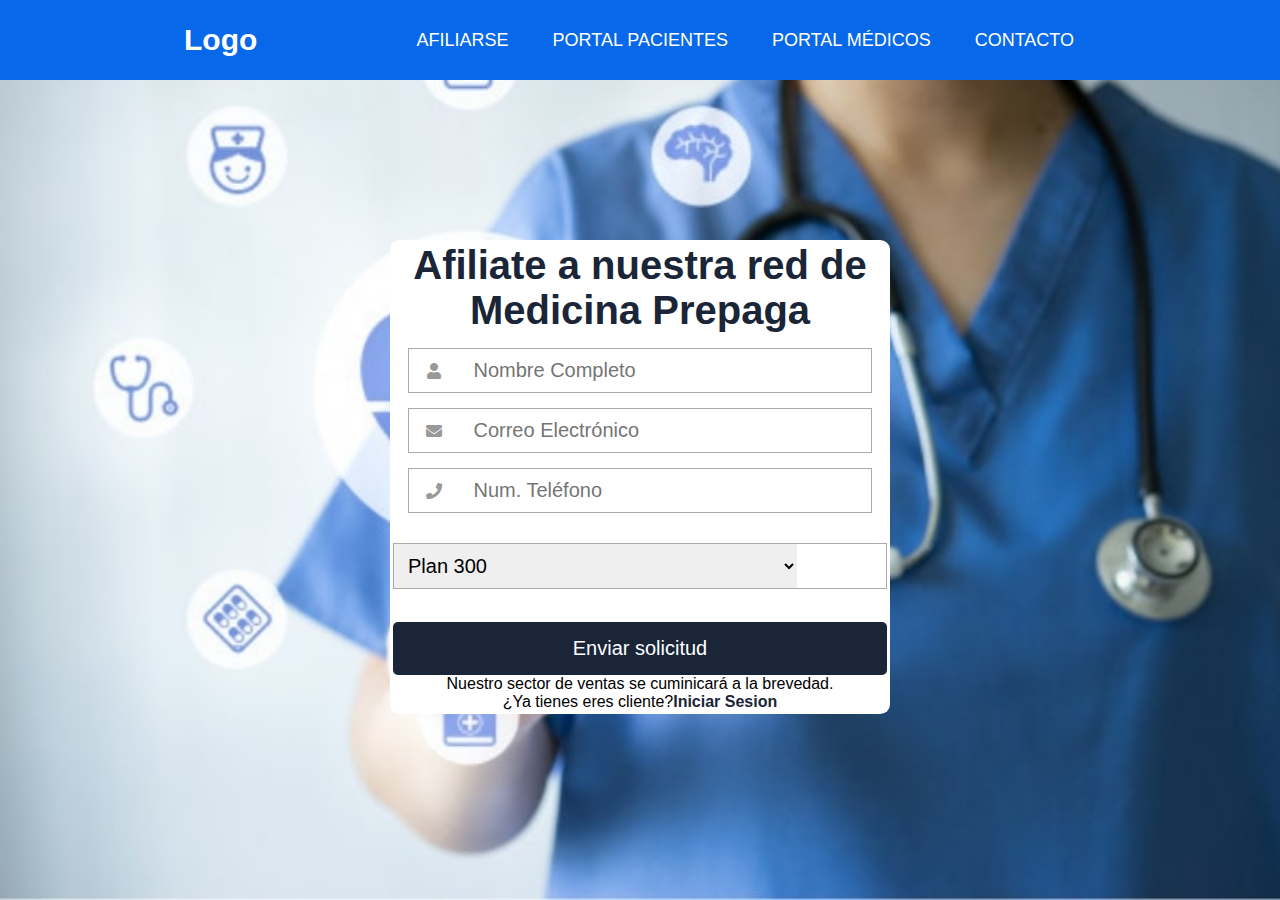
==== afiliarse.html @ e0872a02 "prueba" ====
<!DOCTYPE html>
<html lang="es">
<head>
	<meta charset="UTF-8">
	<title></title> 
	<meta name="viewport" content="width=device-width, user-scalable=yes, initial-scale=1.0, maximum-scale=3.0, minimum-scale=1.0">
 <link rel="stylesheet" href="https://use.fontawesome.com/releases/v5.6.3/css/all.css" >
	<link rel="stylesheet" href="estilos.css">
	<script defer src="index.js"></script>

</head>  
<body>
        <header class="header">
          <nav class="nav">
            <a href="index.html" class="logo nav-link">Logo</a>
            <button class="nav-toggle" aria-label="Abrir menú">
              <i class="fas fa-bars"></i>
            </button>
            <ul class="nav-menu">
              <li class="nav-menu-item">
                <a href="afiliarse.html" class="nav-menu-link nav-link">Afiliarse</a>
              </li>
              <li class="nav-menu-item">
                <a href="login.html" class="nav-menu-link nav-link">Portal Pacientes</a>
              </li>
              <li class="nav-menu-item">
                <a href="portal-medicos.html" class="nav-menu-link nav-link">Portal Médicos</a>
              </li>
              <li class="nav-menu-item">
                <a href="contactos.html" class="nav-menu-link nav-link">Contacto</a>
              </li>
            </ul>
          </nav>
        </header>
 <form class="formulario">
    
    <h1>Afiliate a nuestra red de Medicina Prepaga</h1>
     <div class="contenedor">
          <div class="input-contenedor">
         <i class="fas fa-user icon"></i>
         <input type="text" minlength="5" maxlength="40" required placeholder="Nombre Completo">
                 </div>
         
         <!--<div class="input-contenedor">
            <i class="fas fa-id-card icon"></i>
            <input type="text" placeholder="Número de afiliado">  
            </div>-->

         <div class="input-contenedor">
         <i class="fas fa-envelope icon"></i>
         <input type="email" placeholder="Correo Electrónico">
         <!--<i class="fas fa-envelope icon"></i>
         <input type="text" placeholder="Correo Electrónico">-->         
         </div>
         <div class="input-contenedor">
          <i class="fas fa-phone icon"></i>
        <input type="tel" placeholder="Num. Teléfono">
      </div> 
    </div>
         
          <!--<div class="input-contenedor">
            <i class="fas fa-calendar icon"></i>
            <input type="date"placeholder="Fecha de Nacimiento">-->
            </div>
        <!--<i class="fas fa-key icon"></i>
          <input type="password" placeholder="Contraseña">-->
          <div class="input-contenedor">
          <select name="producto" form="formulario" required>
            <option value="plan300">Plan 300</option>
            <option value="plan400">Plan 400</option>
            <option value="plan500">Plan 500</option>
            <option value="planplatinum">Plan Platinum</option>
          </select>
        </div><br>

         <input type="submit" value="Enviar solicitud" class="button">
         <p>Nuestro sector de ventas se cuminicará a la brevedad.</p>
         <p>¿Ya tienes eres cliente?<a class="link" href="login.html">Iniciar Sesion</a></p>
     </div>
    </form>
</body>
</html>
---- estilos.css ----
* {
    margin: 0;
    box-sizing: border-box;
  }
  .div1{
    border: 1px solid #0769e9;
    background-color:transparent;
    width: 30vw;
    height: 30vh;
    margin: auto;
    padding: 150px;
    text-align:justify;
  }
  body {
    font-family: Arial, Helvetica, sans-serif;
    margin: 0;
   background: url(fondo.jpg);
    background-size: cover;
    background-attachment: fixed;
    padding: 90px 20px 0;
}
.header {
    background-color: #0769e9;
    height: 80px;
    position: fixed;
    width: 100%;
    top: 0;
    left: 0;
  }
  .logo{
    width: 175px;
    height: 65px;

    }
  .nav {
    display: flex;
    justify-content: space-between;
  
    max-width: 992px;
    margin: 0 auto;
  }
  
  .nav-link {
    color: white;
    text-decoration: none;
  }
  
  
  .logo {
    font-size: 30px;
    font-weight: bold;
    padding: 0 40px;
    line-height: 80px;
  }
  .h1{
    text-align: center;
    font-family: 'Lucida Sans', 'Lucida Sans Regular', 'Lucida Grande', 'Lucida Sans Unicode', Geneva, Verdana, sans-serif;
  }
  
  .nav-menu {
    display: flex;
    margin-right: 40px;
    list-style: none;
  }
  
  .nav-menu-item {
    font-size: 18px;
    margin: 0 10px;
    line-height: 80px;
    text-transform: uppercase;
    width: max-content;
  }
  
  .nav-menu-link {
    padding: 8px 12px;
    border-radius: 3px;
  }
  
  .nav-menu-link:hover,
  .nav-menu-link_active {
    background-color: #034574;
    transition: 0.5s;
  }
  
  /* TOGGLE */
  .nav-toggle {
    color: white;
    background: none;
    border: none;
    font-size: 30px;
    padding: 0 20px;
    line-height: 60px;
    cursor: pointer;
  
    display: none;
  }
  .div1{
    grid-template-columns: auto;
    
  }
  
  
  /* MOBILE */
  @media (max-width: 768px) {
    body {
      padding-top: 70px;
    }
  
    .header {
      height: 60px;
    }
  
    .logo {
      font-size: 25px;
      padding: 0 20px;
      line-height: 60px;
    }
  
    .nav-menu {
      flex-direction: column;
      align-items: center;
      margin: 0;
      background-color: #2c3e50;
      position: fixed;
      top: 60px;
      width: 100%;
      padding: 20px 0;
  
      height: calc(100% - 60px);
      overflow-y: auto;
  
      left: 100%;
      transition: left 0.3s;
    }
  
    .nav-menu-item {
      line-height: 70px;
    }
  
    .nav-menu-link:hover,
    .nav-menu-link_active {
      background: none;
      color: #83c5f7;
    }
  
    .nav-toggle {
      display: block;
    }
  
    .nav-menu_visible {
      left: 0;
    }
  
    .nav-toggle:focus:not(:focus-visible) {
      outline: none;
    }
  }
.contenedor{
    width: 100%;
    padding: 15px;
}
.formulario{
    background: #fff;
    margin-top: 150px;
    padding: 3px;
}
h1{
    text-align: center;
    color: #1a2537;
    font-size: 40px;
}
input[type="text"],
input[type="password"],
input[type="email"],
input[type="tel"],
select{
    font-size: 20px;
    width: 82%;
    padding: 10px;
    border: none;
}
.input-contenedor{
    margin-bottom: 15px;
    border: 1px solid #aaa;
}
.icon{
    min-width: 50px;
    text-align: center;
    color: #999;
}
.button{
    border: none;
    width: 100%;
    color: white;
    font-size: 20px;
    background:  #1a2537;
    padding: 15px 20px;
    border-radius: 5px;
    cursor: pointer;
}
.button:hover{
    background: cadetblue;
}
p{
    text-align: center;
}
.link{
    text-decoration: none;
      color: #1a2537;
    font-weight: 600;
}
.link:hover{
     color: cadetblue;
}
@media(min-width:768px)
{
    .formulario{
        margin: auto;
        width: 500px;
        margin-top: 150px;
        border-radius: 2%;
    }
}
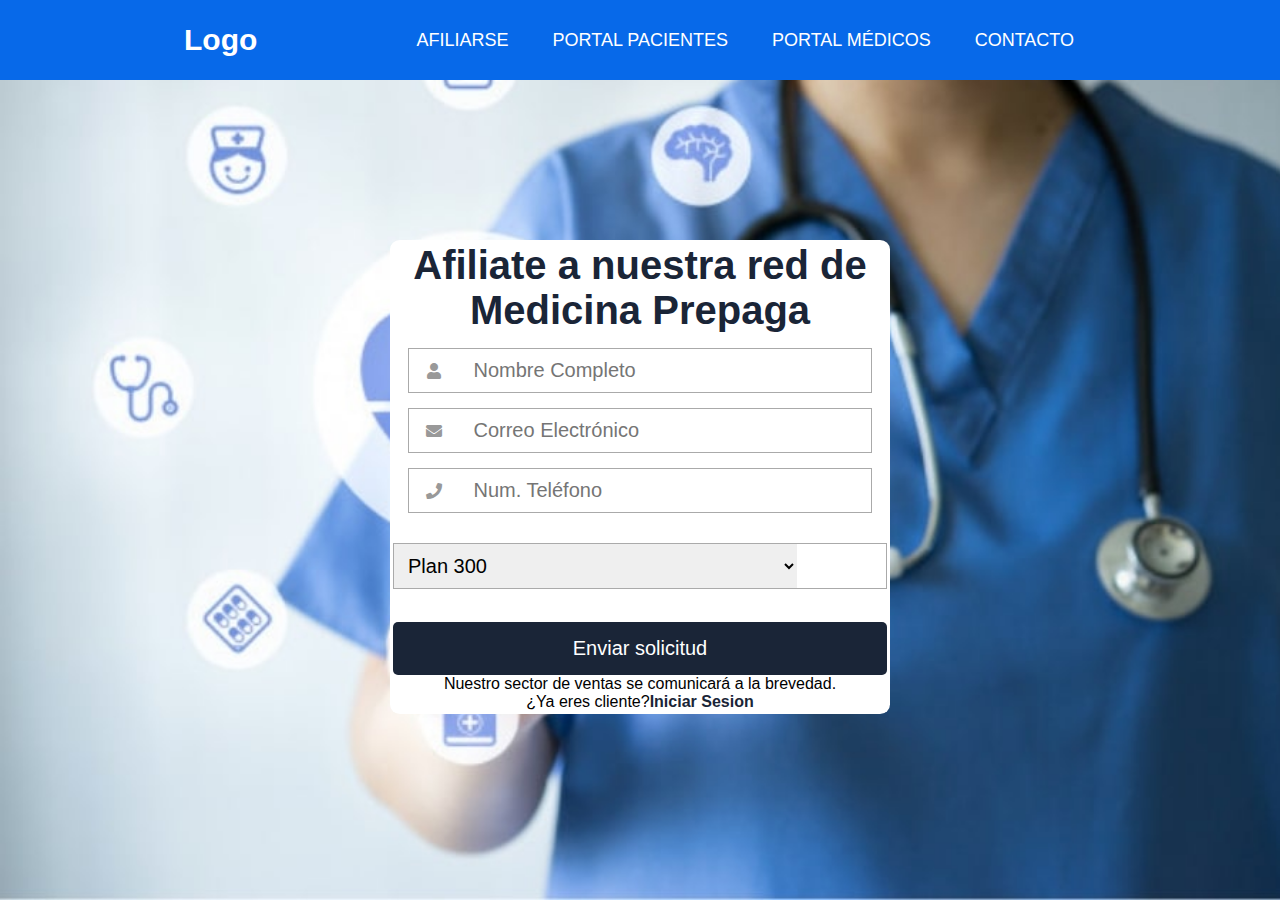
==== commit 1afdf673: "modified" ====
--- a/afiliarse.html
+++ b/afiliarse.html
@@ -74,8 +74,8 @@
         </div><br>
 
          <input type="submit" value="Enviar solicitud" class="button">
-         <p>Nuestro sector de ventas se cuminicará a la brevedad.</p>
-         <p>¿Ya tienes eres cliente?<a class="link" href="login.html">Iniciar Sesion</a></p>
+         <p>Nuestro sector de ventas se comunicará a la brevedad.</p>
+         <p>¿Ya eres cliente?<a class="link" href="login.html">Iniciar Sesion</a></p>
      </div>
     </form>
 </body>
--- a/estilos.css
+++ b/estilos.css
@@ -8,7 +8,7 @@
     width: 30vw;
     height: 30vh;
     margin: auto;
-    padding: 150px;
+    padding: 20px;
     text-align:justify;
   }
   body {
@@ -154,6 +154,10 @@
     .nav-toggle:focus:not(:focus-visible) {
       outline: none;
     }
+    p{
+      text-align: center;
+      font-size: small;
+  }
   }
 .contenedor{
     width: 100%;
@@ -203,6 +207,7 @@
 }
 p{
     text-align: center;
+    
 }
 .link{
     text-decoration: none;
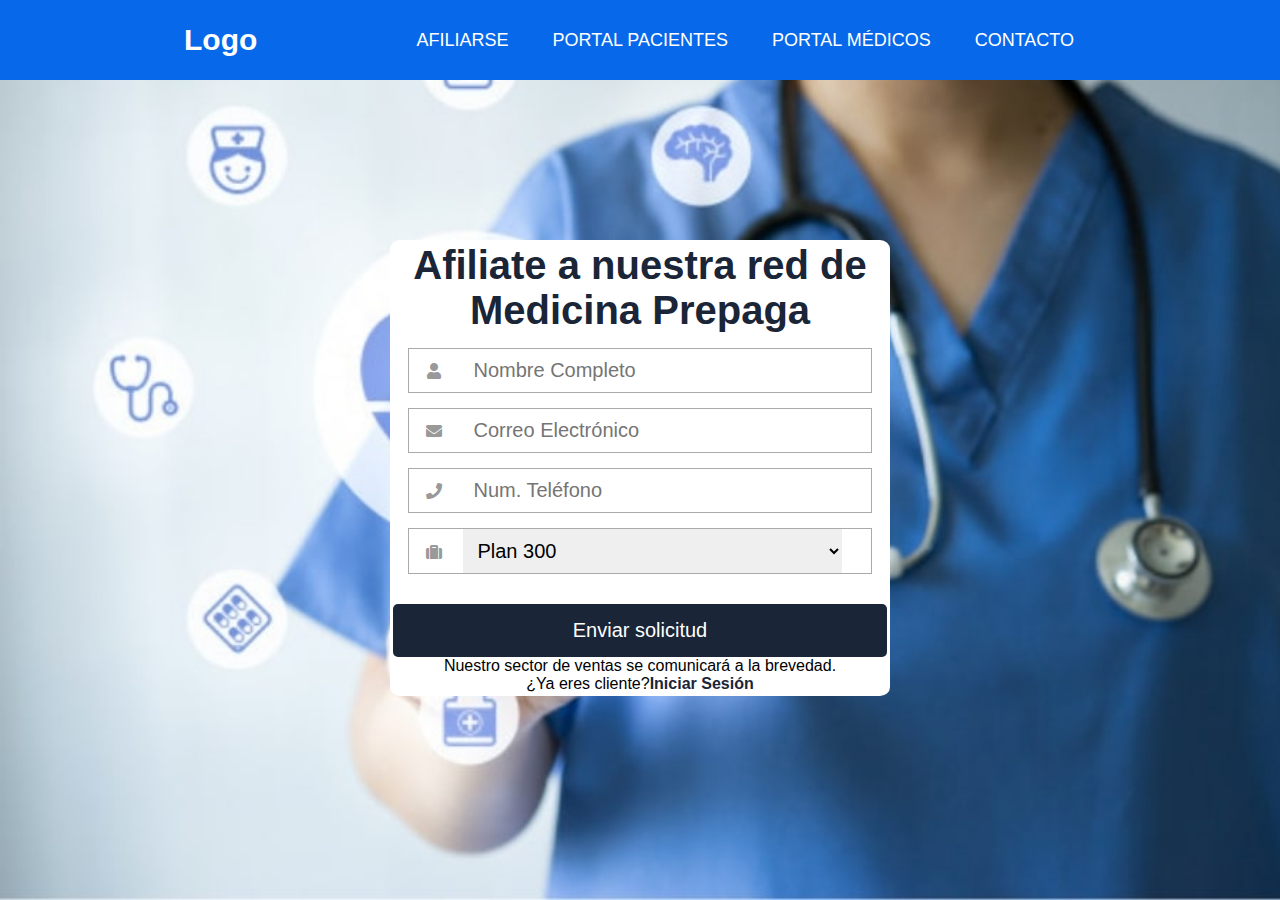
==== commit bbbeecb4: "afiliarse modificado" ====
--- a/afiliarse.html
+++ b/afiliarse.html
@@ -6,7 +6,7 @@
 	<meta name="viewport" content="width=device-width, user-scalable=yes, initial-scale=1.0, maximum-scale=3.0, minimum-scale=1.0">
  <link rel="stylesheet" href="https://use.fontawesome.com/releases/v5.6.3/css/all.css" >
 	<link rel="stylesheet" href="estilos.css">
-	<script defer src="index.js"></script>
+ 	<script defer src="index.js"></script>
 
 </head>  
 <body>
@@ -38,44 +38,33 @@
      <div class="contenedor">
           <div class="input-contenedor">
          <i class="fas fa-user icon"></i>
-         <input type="text" minlength="5" maxlength="40" required placeholder="Nombre Completo">
-                 </div>
-         
-         <!--<div class="input-contenedor">
-            <i class="fas fa-id-card icon"></i>
-            <input type="text" placeholder="Número de afiliado">  
-            </div>-->
-
+         <input type="text" required="{5,40}" required placeholder="Nombre Completo">
+       </div>
+ 
          <div class="input-contenedor">
          <i class="fas fa-envelope icon"></i>
-         <input type="email" placeholder="Correo Electrónico">
-         <!--<i class="fas fa-envelope icon"></i>
-         <input type="text" placeholder="Correo Electrónico">-->         
+         <input type="email" required placeholder="Correo Electrónico">
+         
          </div>
          <div class="input-contenedor">
           <i class="fas fa-phone icon"></i>
-        <input type="tel" placeholder="Num. Teléfono">
+        <input type="tel"  required placeholder="Num. Teléfono">
       </div> 
-    </div>
-         
-          <!--<div class="input-contenedor">
-            <i class="fas fa-calendar icon"></i>
-            <input type="date"placeholder="Fecha de Nacimiento">-->
-            </div>
-        <!--<i class="fas fa-key icon"></i>
-          <input type="password" placeholder="Contraseña">-->
+    
+ 
           <div class="input-contenedor">
+            <i class="fas fa-suitcase icon"></i>  
           <select name="producto" form="formulario" required>
             <option value="plan300">Plan 300</option>
             <option value="plan400">Plan 400</option>
             <option value="plan500">Plan 500</option>
             <option value="planplatinum">Plan Platinum</option>
           </select>
-        </div><br>
-
+        </div>
+      </div>
          <input type="submit" value="Enviar solicitud" class="button">
          <p>Nuestro sector de ventas se comunicará a la brevedad.</p>
-         <p>¿Ya eres cliente?<a class="link" href="login.html">Iniciar Sesion</a></p>
+         <p>¿Ya eres cliente?<a class="link" href="login.html">Iniciar Sesión</a></p>
      </div>
     </form>
 </body>
--- a/estilos.css
+++ b/estilos.css
@@ -177,7 +177,8 @@
 input[type="password"],
 input[type="email"],
 input[type="tel"],
-select{
+select[name="producto"]
+{
     font-size: 20px;
     width: 82%;
     padding: 10px;
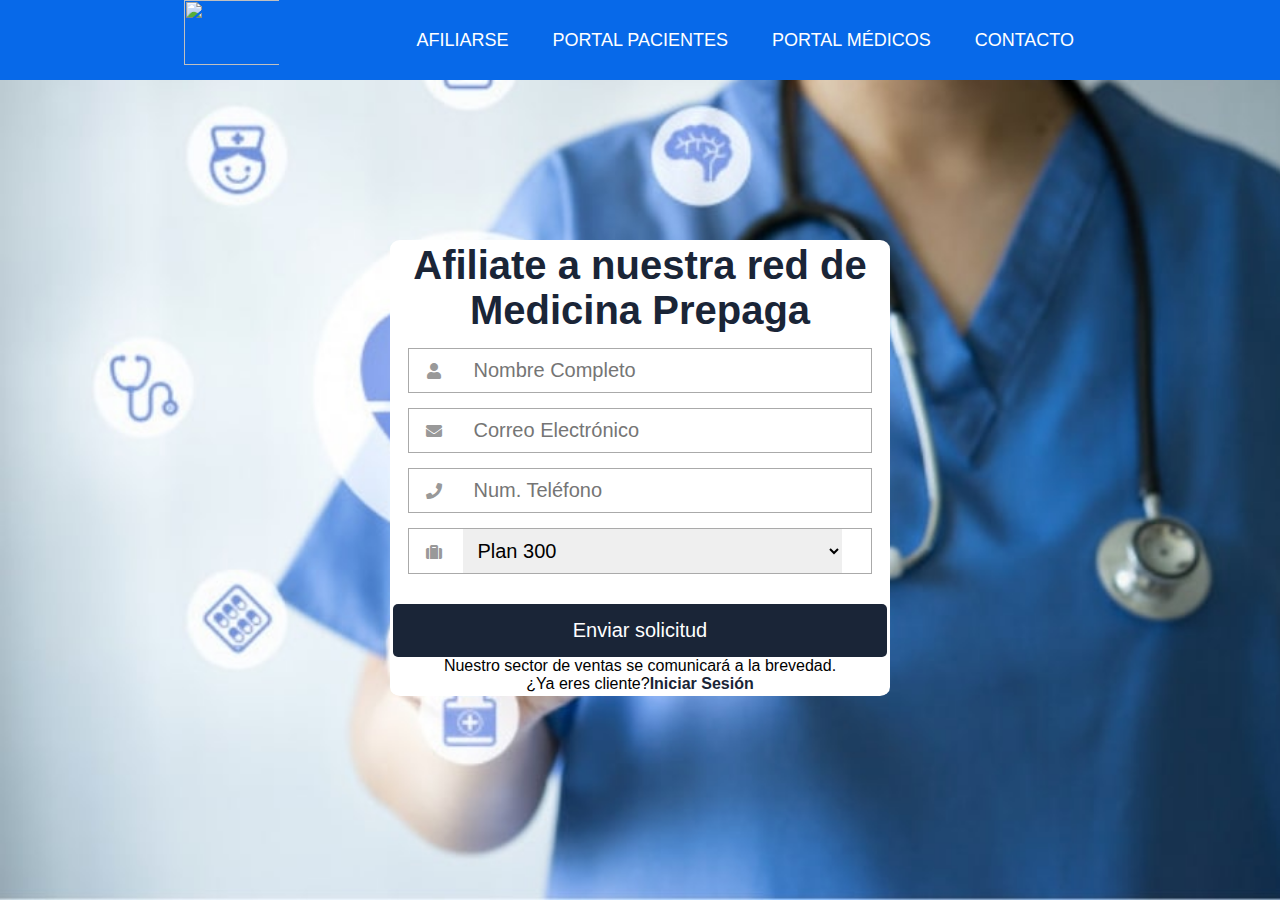
==== commit fda88deb: "modified" ====
--- a/afiliarse.html
+++ b/afiliarse.html
@@ -1,71 +1,77 @@
 <!DOCTYPE html>
 <html lang="es">
+
 <head>
-	<meta charset="UTF-8">
-	<title></title> 
-	<meta name="viewport" content="width=device-width, user-scalable=yes, initial-scale=1.0, maximum-scale=3.0, minimum-scale=1.0">
- <link rel="stylesheet" href="https://use.fontawesome.com/releases/v5.6.3/css/all.css" >
-	<link rel="stylesheet" href="estilos.css">
- 	<script defer src="index.js"></script>
+  <meta charset="UTF-8">
+  <title>Portal Medichi</title>
+  <meta name="viewport"
+    content="width=device-width, user-scalable=yes, initial-scale=1.0, maximum-scale=3.0, minimum-scale=1.0">
+  <link rel="stylesheet" href="https://use.fontawesome.com/releases/v5.6.3/css/all.css">
+  <link rel="stylesheet" href="estilos.css">
+  <script defer src="index.js"></script>
 
-</head>  
+</head>
+
 <body>
-        <header class="header">
-          <nav class="nav">
-            <a href="index.html" class="logo nav-link">Logo</a>
-            <button class="nav-toggle" aria-label="Abrir menú">
-              <i class="fas fa-bars"></i>
-            </button>
-            <ul class="nav-menu">
-              <li class="nav-menu-item">
-                <a href="afiliarse.html" class="nav-menu-link nav-link">Afiliarse</a>
-              </li>
-              <li class="nav-menu-item">
-                <a href="login.html" class="nav-menu-link nav-link">Portal Pacientes</a>
-              </li>
-              <li class="nav-menu-item">
-                <a href="portal-medicos.html" class="nav-menu-link nav-link">Portal Médicos</a>
-              </li>
-              <li class="nav-menu-item">
-                <a href="contactos.html" class="nav-menu-link nav-link">Contacto</a>
-              </li>
-            </ul>
-          </nav>
-        </header>
- <form class="formulario">
-    
+  <header class="header-menu">
+    <nav class="nav">
+
+      <a href="index.html">
+        <img class="logo nav-link" src="electro.png" height="150" width="150" alt=""></a>
+      <button class="nav-toggle" aria-label="Abrir menu">
+        <i class="fas fa-bars"></i>
+      </button>
+      <ul class="nav-menu">
+        <li class="nav-menu-item">
+          <a href="afiliarse.html" class="nav-menu-link nav-link">Afiliarse</a>
+        </li>
+        <li class="nav-menu-item">
+          <a href="login.html" class="nav-menu-link nav-link">Portal Pacientes</a>
+        </li>
+        <li class="nav-menu-item">
+          <a href="portal-medicos.html" class="nav-menu-link nav-link">Portal Médicos</a>
+        </li>
+        <li class="nav-menu-item">
+          <a href="contactos.html" class="nav-menu-link nav-link">Contacto</a>
+        </li>
+      </ul>
+    </nav>
+  </header>
+  <form class="formulario">
+
     <h1>Afiliate a nuestra red de Medicina Prepaga</h1>
-     <div class="contenedor">
-          <div class="input-contenedor">
-         <i class="fas fa-user icon"></i>
-         <input type="text" required="{5,40}" required placeholder="Nombre Completo">
-       </div>
- 
-         <div class="input-contenedor">
-         <i class="fas fa-envelope icon"></i>
-         <input type="email" required placeholder="Correo Electrónico">
-         
-         </div>
-         <div class="input-contenedor">
-          <i class="fas fa-phone icon"></i>
-        <input type="tel"  required placeholder="Num. Teléfono">
-      </div> 
-    
- 
-          <div class="input-contenedor">
-            <i class="fas fa-suitcase icon"></i>  
-          <select name="producto" form="formulario" required>
-            <option value="plan300">Plan 300</option>
-            <option value="plan400">Plan 400</option>
-            <option value="plan500">Plan 500</option>
-            <option value="planplatinum">Plan Platinum</option>
-          </select>
-        </div>
+    <div class="contenedor">
+      <div class="input-contenedor">
+        <i class="fas fa-user icon"></i>
+        <input type="text" required="{5,40}" required placeholder="Nombre Completo">
       </div>
-         <input type="submit" value="Enviar solicitud" class="button">
-         <p>Nuestro sector de ventas se comunicará a la brevedad.</p>
-         <p>¿Ya eres cliente?<a class="link" href="login.html">Iniciar Sesión</a></p>
-     </div>
-    </form>
+
+      <div class="input-contenedor">
+        <i class="fas fa-envelope icon"></i>
+        <input type="email" required placeholder="Correo Electrónico">
+
+      </div>
+      <div class="input-contenedor">
+        <i class="fas fa-phone icon"></i>
+        <input type="tel" required placeholder="Num. Teléfono">
+      </div>
+
+
+      <div class="input-contenedor">
+        <i class="fas fa-suitcase icon"></i>
+        <select name="producto" form="formulario" required>
+          <option value="plan300">Plan 300</option>
+          <option value="plan400">Plan 400</option>
+          <option value="plan500">Plan 500</option>
+          <option value="planplatinum">Plan Platinum</option>
+        </select>
+      </div>
+    </div>
+    <input type="submit" value="Enviar solicitud" class="button">
+    <p>Nuestro sector de ventas se comunicará a la brevedad.</p>
+    <p>¿Ya eres cliente?<a class="link" href="login.html">Iniciar Sesión</a></p>
+    </div>
+  </form>
 </body>
+
 </html>--- a/estilos.css
+++ b/estilos.css
@@ -1,257 +1,514 @@
+/*NABVAR*/
 * {
-    margin: 0;
-    box-sizing: border-box;
-  }
-  .div1{
-    border: 1px solid #0769e9;
-    background-color:transparent;
-    width: 30vw;
-    height: 30vh;
-    margin: auto;
-    padding: 20px;
-    text-align:justify;
-  }
-  body {
-    font-family: Arial, Helvetica, sans-serif;
-    margin: 0;
-   background: url(fondo.jpg);
-    background-size: cover;
-    background-attachment: fixed;
-    padding: 90px 20px 0;
-}
-.header {
-    background-color: #0769e9;
-    height: 80px;
-    position: fixed;
-    width: 100%;
-    top: 0;
-    left: 0;
-  }
-  .logo{
-    width: 175px;
-    height: 65px;
-
-    }
-  .nav {
-    display: flex;
-    justify-content: space-between;
+  margin: 0;
+  padding: 0;/*INDEX*/
+  box-sizing: border-box;
+}
+
+.div1 {/*BUSCAR .div1*/
+  border: 1px solid #0769e9;
+  background-color: transparent;
+  width: 30vw;
+  height: 30vh;
+  margin: auto;
+  padding: 20px;
+  text-align: justify;
+  grid-template-columns: auto;
+}
+
+body {
+  font-family: Arial, Helvetica, sans-serif;
+  margin: 0;
+  background: url(fondo.jpg);
+  background-size: cover;
+  background-attachment: fixed;/*viene de formularios*/
+  padding: 90px 20px 0;
+}
+
+
+/*INDEX*/
+.title h1 {
+  padding: 20px 0;
+  text-align: center;
+  font-size: 2.9em;
+  text-transform: uppercase;
+  }
+.header h1 {
+  color: #ffffff;
+  font-family: Arial, Helvetica, sans-serif;
+
+}
+/* CONTAINER */
+
+.container {
+  width: 90%;
+  max-width: 1000px;
+  margin: 1.6em auto;
+  display: grid;
+  gap: 1.6em;
+  /* grid-template-columns: repeat(4, 1fr) 3%; */
+  grid-template-columns: repeat(5, 1fr);
+}
+
+.container>.header, .container>.content, .container>.sidebar, .container>.footer, .container>div {
+  background: transparent;
+  padding: 20px;
+  border: 1px solid #000000;
+}
+.article> h2 {
+  color: #034574;
+  text-align: center;
+}
+.article> a {
+  outline: none;
+  text-decoration: none;
+  padding: 2px 1px 0;
+  color: #0769e9;
+ }
+ 
+ .article> a:link {
+  color: #265301;
+ }
+ 
+ 
+ .article> a:hover {
+  border-bottom: 1px solid;
+  background: #CDFEAA;
+ }
+ 
+ .article> a:active {
+  background: #265301;
+  color: #CDFEAA;
+ }
+.container>.header, .container>.footer {
+  grid-column: 1/-1;
+  background-color: #1e272e;
+  color: #ffffff;
+}
+
+.container>.content {
+  grid-column: span 3;
+  grid-row: span 4;
+}
+
+.content>.article {
+  background: #808e9b;
+  padding: 20px;
+  margin-top: 5px;
+  color: #dfe6e9
+}
+
+.content .article h1,
+.content .article p {
+  padding: 10px;
+}
+
+.container>.sidebar {
+  grid-column: span 2;
+  grid-row: span 4;
+  background: #485460;
+  color: #ffffff;
+  display: flex;
+  align-items: center;
+  justify-content: center;
+}
+
+.container .sidebar img {
+  display: block;
+  width: 100%;
+  margin-top: 5px;
+}
+
+.container>.related-post {
+  background: #2d3436;
+  color: #ffffff;
+  height: 180px;
+  display: flex;
+  align-items: center;
+  justify-content: center;
+  transition: all 0.5s ease;
+}
+
+.container>.related-post:hover {
+  cursor: pointer;
+  color: #000000;
+  background: #ffffff;
+}
+
+/*CONTACTOS */
+.title-card{
+  text-align: center;
+  font-size: 60px;
+  color: #6a6a6a;
+  margin-top: 100px;
+  font-weight: 100;
+  font-family: Arial, Helvetica, sans-serif;
+  text-align: center;
+  color: #1a2537;
   
-    max-width: 992px;
-    margin: 0 auto;
-  }
+}
+
+
+.container-contacto{
+  width: 100%;
+  max-width: 1200px;
+  height: 430px;
+  display: flex;
+  flex-wrap: wrap;
+  justify-content: center;
+  margin: auto;
   
-  .nav-link {
-    color: white;
-    text-decoration: none;
-  }
-  
-  
-  .logo {
-    font-size: 30px;
-    font-weight: bold;
-    padding: 0 40px;
-    line-height: 80px;
-  }
-  .h1{
-    text-align: center;
-    font-family: 'Lucida Sans', 'Lucida Sans Regular', 'Lucida Grande', 'Lucida Sans Unicode', Geneva, Verdana, sans-serif;
-  }
-  
-  .nav-menu {
-    display: flex;
-    margin-right: 40px;
-    list-style: none;
-  }
-  
-  .nav-menu-item {
-    font-size: 18px;
-    margin: 0 10px;
-    line-height: 80px;
-    text-transform: uppercase;
-    width: max-content;
-  }
-  
-  .nav-menu-link {
-    padding: 8px 12px;
-    border-radius: 3px;
-  }
-  
-  .nav-menu-link:hover,
-  .nav-menu-link_active {
-    background-color: #034574;
-    transition: 0.5s;
-  }
-  
-  /* TOGGLE */
-  .nav-toggle {
-    color: white;
-    background: none;
-    border: none;
-    font-size: 30px;
-    padding: 0 20px;
-    line-height: 60px;
-    cursor: pointer;
-  
-    display: none;
-  }
-  .div1{
-    grid-template-columns: auto;
-    
-  }
-  
-  
-  /* MOBILE */
-  @media (max-width: 768px) {
-    body {
-      padding-top: 70px;
-    }
-  
-    .header {
-      height: 60px;
-    }
-  
-    .logo {
-      font-size: 25px;
-      padding: 0 20px;
-      line-height: 60px;
-    }
-  
-    .nav-menu {
-      flex-direction: column;
-      align-items: center;
-      margin: 0;
-      background-color: #2c3e50;
-      position: fixed;
-      top: 60px;
-      width: 100%;
-      padding: 20px 0;
-  
-      height: calc(100% - 60px);
-      overflow-y: auto;
-  
-      left: 100%;
-      transition: left 0.3s;
-    }
-  
-    .nav-menu-item {
-      line-height: 70px;
-    }
-  
-    .nav-menu-link:hover,
-    .nav-menu-link_active {
-      background: none;
-      color: #83c5f7;
-    }
-  
-    .nav-toggle {
-      display: block;
-    }
-  
-    .nav-menu_visible {
-      left: 0;
-    }
-  
-    .nav-toggle:focus:not(:focus-visible) {
-      outline: none;
-    }
-    p{
+}
+
+.container-contacto .card{
+  width: 330px;
+  height: 430px;
+  border-radius: 8px;
+  box-shadow: 0 2px 2px rgba(0, 0, 0, 0.2);
+  overflow: hidden;
+  margin: 20px;
+  text-align: center;
+  transition: all 0.25s;
+  background: #fff ;
+}
+
+.container-contacto .card:hover{
+  box-shadow: 0 12px 16px rgba(0, 0, 0, 0.2);
+}
+
+.container-contacto .card img{
+  width: 330px;
+  height: 220px;
+}
+
+
+.container-contacto .card h4{
+  font-weight: 600;
+}
+
+.container-contacto .card p{
+  padding: 0 1rem;
+  font-size: 16px;
+  font-weight: 300;
+}
+
+.container-contacto .card a {
+  font-weight: 500;
+  text-decoration: none;
+  color: #3498db;
+}
+
+/*Pie de Pagina*/
+.footer{
+  width: 100%;
+  background-color: #0a141d;
+}
+.footer .grupo-1{
+  width: 100%;
+  max-width: 1200px;
+  margin: auto;
+  display:grid;
+  grid-template-columns: repeat(3, 1fr);
+  grid-gap:50px;
+  padding: 45px 0px;
+}
+.footer .grupo-1 .box figure{
+  width: 100%;
+  height: 100%;
+  display: flex;
+  justify-content: center;
+  align-items: center;
+}
+.footer .grupo-1 .box figure img{
+  width: 200px;
+}
+.footer .grupo-1 .box h2{
+  color: #fff;
+  margin-bottom: 25px;
+  font-size: 20px;
+}
+.footer .grupo-1 .box p{
+  color: #efefef;
+  margin-bottom: 10px;
+}
+.footer .grupo-1 .red-social a{
+  display: inline-block;
+  text-decoration: none;
+  width: 45px;
+  height: 45px;
+  line-height: 45px;
+  color: #fff;
+  margin-right: 10px;
+  background-color: #0d2033;
+  text-align: center;
+  transition: all 300ms ease;
+}
+.footer .grupo-1 .red-social a:hover{
+  color: aqua;
+}
+.footer .grupo-2{
+  background-color: #0a1a2a;
+  padding: 15px 10px;
+  text-align: center;
+  color: #fff;
+}
+.footer .grupo-2 small{
+  font-size: 15px;
+}
+/* MEDIA QUERIES */
+
+@media screen and (max-width: 800px) {
+  .header {
       text-align: center;
-      font-size: small;
-  }
-  }
-.contenedor{
-    width: 100%;
-    padding: 15px;
-}
-.formulario{
-    background: #fff;
-    margin-top: 150px;
-    padding: 3px;
-}
-h1{
-    text-align: center;
-    color: #1a2537;
-    font-size: 40px;
-}
+  }
+  .container .content {
+      grid-column: 1 / -1;
+  }
+  .container .sidebar {
+      grid-column: 1 / 6;
+  }
+
+  .container .related-post {
+      grid-column: 1/-1;
+  }
+}
+
+/*INDEX*/
+/*MENU NAVEGADOR*/
+.header-menu {
+  background-color: #0769e9;
+  height: 80px;
+  position: fixed;
+  width: 100%;
+  top: 0;
+  left: 0;
+}
+
+.nav {
+  display: flex;
+  justify-content: space-between;
+
+  max-width: 992px;
+  margin: 0 auto;
+}
+
+.nav-link {
+  color: white;
+  text-decoration: none;
+}
+
+
+.logo {
+  font-size: 30px;
+  font-weight: bold;
+  padding: 0 40px;
+  line-height: 80px;
+  width: 175px;
+  height: 65px;
+}
+
+
+.nav-menu {
+  display: flex;
+  margin-right: 40px;
+  list-style: none;
+}
+
+.nav-menu-item {
+  font-size: 18px;
+  margin: 0 10px;
+  line-height: 80px;
+  text-transform: uppercase;
+  width: max-content;
+}
+
+.nav-menu-link {
+  padding: 8px 12px;
+  border-radius: 3px;
+}
+
+.nav-menu-link:hover,
+.nav-menu-link_active {
+  background-color: #034574;
+  transition: 0.5s;
+}
+
+/* TOGGLE */
+.nav-toggle {
+  color: white;
+  background: none;
+  border: none;
+  font-size: 30px;
+  padding: 0 20px;
+  line-height: 60px;
+  cursor: pointer;
+  display: none;
+}
+
+/* ACA TERMINA NAVBAR */
+
+
+/*aca empieza formulario*/
+.contenedor {
+  width: 100%;
+  padding: 15px;
+}
+
+.formulario {
+  background: #fff;
+  margin-top: 150px;
+  padding: 3px;
+}
+
+h1 {
+  text-align: center;
+  color: #1a2537;
+  font-size: 40px;
+}
+
+h3 {
+  text-align: center;
+}
+
 input[type="text"],
 input[type="password"],
 input[type="email"],
 input[type="tel"],
-select[name="producto"]
-{
-    font-size: 20px;
-    width: 82%;
-    padding: 10px;
-    border: none;
-}
-.input-contenedor{
-    margin-bottom: 15px;
-    border: 1px solid #aaa;
-}
-.icon{
-    min-width: 50px;
-    text-align: center;
-    color: #999;
-}
-.button{
-    border: none;
+select[name="producto"],
+input[type="checkbox"],
+label {
+  font-size: 20px;
+  width: 82%;
+  padding: 10px;
+  border: none;
+}
+
+.input-contenedor {
+  margin-bottom: 15px;
+  border: 1px solid #aaa;
+}
+
+.icon {
+  min-width: 50px;
+  text-align: center;
+  color: #999;
+}
+
+.button {
+  border: none;
+  width: 100%;
+  color: white;
+  font-size: 20px;
+  background: #1a2537;
+  padding: 15px 20px;
+  border-radius: 5px;
+  cursor: pointer;
+}
+
+.button:hover {
+  background: cadetblue;
+}
+
+p {
+  text-align: center;
+
+}
+
+.link {
+  text-decoration: none;
+  color: #1a2537;
+  font-weight: 600;
+}
+
+.link:hover {
+  color: cadetblue;
+}
+
+.form-control p {
+  visibility: hidden;
+  position: absolute;
+  font-size: small;
+  font-weight: 500;
+  text-align: right;
+}
+
+.form-control.falla p {
+  visibility: visible;
+  color:#e74c3c;
+}
+/*aca termina formulario*/
+
+
+
+@media screen and (min-width:768px) {
+   .formulario {
+    margin: auto;
+    width: 500px;
+    margin-top: 150px;
+    border-radius: 2%;
+  }
+ 
+
+}
+
+/* MOBILE */
+@media screen and (max-width: 768px) {
+  body {
+    padding-top: 70px;
+  }
+
+  .header-menu {
+    height: 60px;
+  }
+
+  .logo {
+    font-size: 25px;
+    padding: 0 20px;
+    line-height: 60px;
+
+  }
+
+  .nav-menu {
+    flex-direction: column;
+    align-items: center;
+    margin: 0;
+    background-color: #2c3e50;
+    position: fixed;
+    top: 60px;
     width: 100%;
-    color: white;
-    font-size: 20px;
-    background:  #1a2537;
-    padding: 15px 20px;
-    border-radius: 5px;
-    cursor: pointer;
-}
-.button:hover{
-    background: cadetblue;
-}
-p{
-    text-align: center;
-    
-}
-.link{
-    text-decoration: none;
-      color: #1a2537;
-    font-weight: 600;
-}
-.link:hover{
-     color: cadetblue;
-}
-@media(min-width:768px)
-{
-    .formulario{
-        margin: auto;
-        width: 500px;
-        margin-top: 150px;
-        border-radius: 2%;
-    }
-}
-
-
-
-
-
-
-
-
-
-
-
-
-
-
-
-
-
-
-
-
-
-
-
-
-
-
-
-
+    padding: 20px 0;
+    height: calc(100% - 60px);
+    overflow-y: auto;
+    left: 100%;
+    transition: left 0.3s;
+  }
+
+  .nav-menu-item {
+    line-height: 70px;
+  }
+
+  .nav-menu-link:hover,
+  .nav-menu-link_active {
+    background: none;
+    color: #83c5f7;
+  }
+
+  .nav-toggle {
+    display: block;
+  }
+
+  .nav-menu_visible {
+    left: 0;
+  }
+
+  .nav-toggle:focus:not(:focus-visible) {
+    outline: none;
+  }
+
+.footer .grupo-1{
+  width: 90%;
+  grid-template-columns: repeat(1, 1fr);
+  grid-gap:30px;
+  padding: 35px 0px;
+}
+}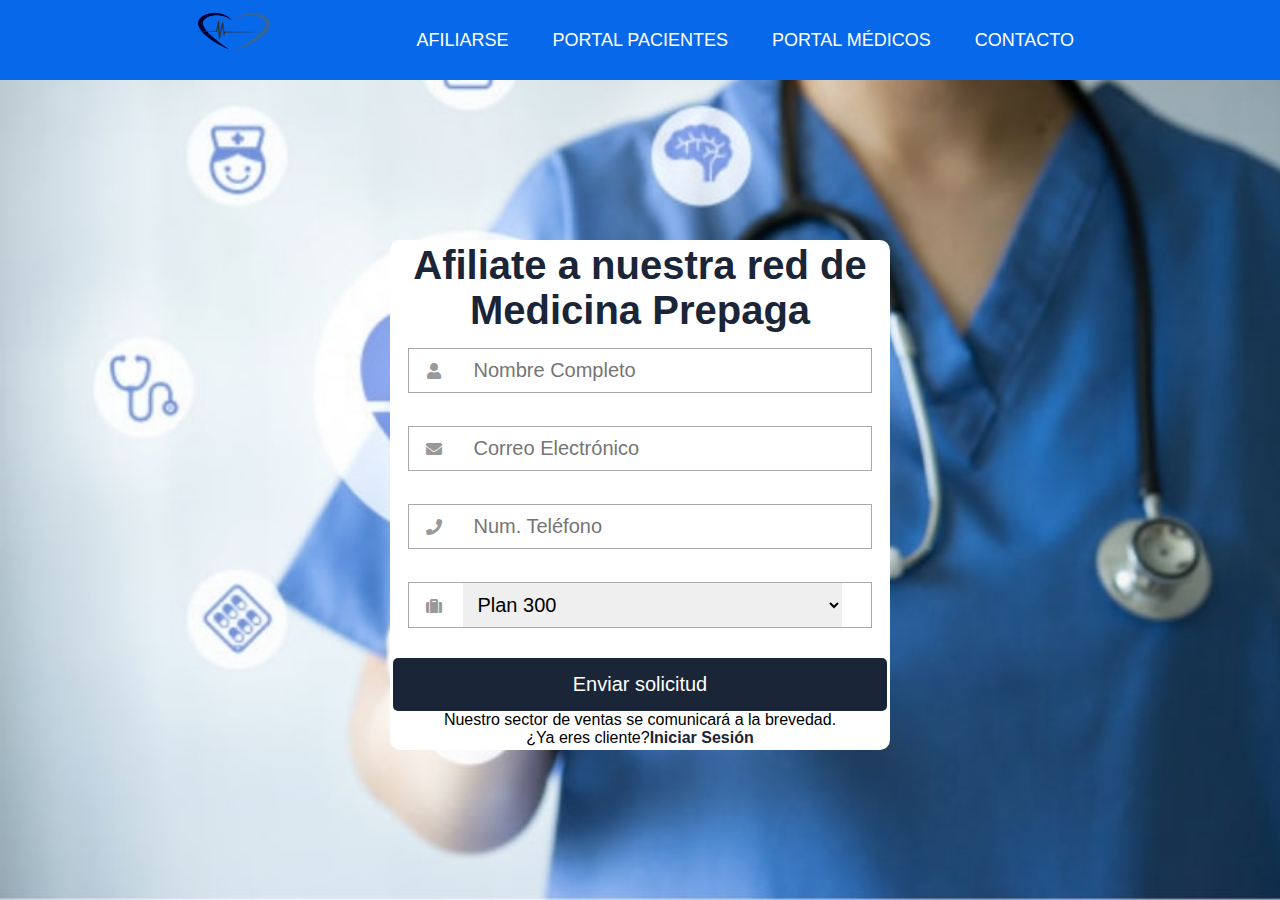
==== commit db988806: "api joke" ====
--- a/afiliarse.html
+++ b/afiliarse.html
@@ -43,20 +43,21 @@
     <div class="contenedor">
       <div class="input-contenedor">
         <i class="fas fa-user icon"></i>
-        <input type="text" required="{5,40}" required placeholder="Nombre Completo">
-      </div>
+        <input type="text" id="usuario" placeholder="Nombre Completo">
+        <p></p>
+      </div><br>
 
       <div class="input-contenedor">
         <i class="fas fa-envelope icon"></i>
-        <input type="email" required placeholder="Correo Electrónico">
+        <input type="email" id="email" placeholder="Correo Electrónico">
+      <p></p>
+      </div><br>
 
-      </div>
       <div class="input-contenedor">
         <i class="fas fa-phone icon"></i>
         <input type="tel" required placeholder="Num. Teléfono">
-      </div>
-
-
+      </div><br>
+      
       <div class="input-contenedor">
         <i class="fas fa-suitcase icon"></i>
         <select name="producto" form="formulario" required>
@@ -73,5 +74,5 @@
     </div>
   </form>
 </body>
-
+<script defer src="email.js"></script>
 </html>--- a/estilos.css
+++ b/estilos.css
@@ -424,6 +424,30 @@
   color: cadetblue;
 }
 
+/*control de formulario*/
+
+.form-control input {
+  border: none;
+  background-color: #f0f0f0;
+  display: block;
+  font-family: inherit;
+  font-size: 16px;
+  padding: 12px;
+  width: 100%;    
+}
+.form-control, input:focus {
+  outline: none;
+}
+
+.form-control.ok input {
+  border: 0.1px solid;
+  border-color: #08ffc8;
+}
+.form-control.falla input {
+  border: 0.1px solid;
+  border-color: #fe5f55;
+}
+
 .form-control p {
   visibility: hidden;
   position: absolute;
@@ -436,6 +460,8 @@
   visibility: visible;
   color:#e74c3c;
 }
+
+
 /*aca termina formulario*/
 
 
